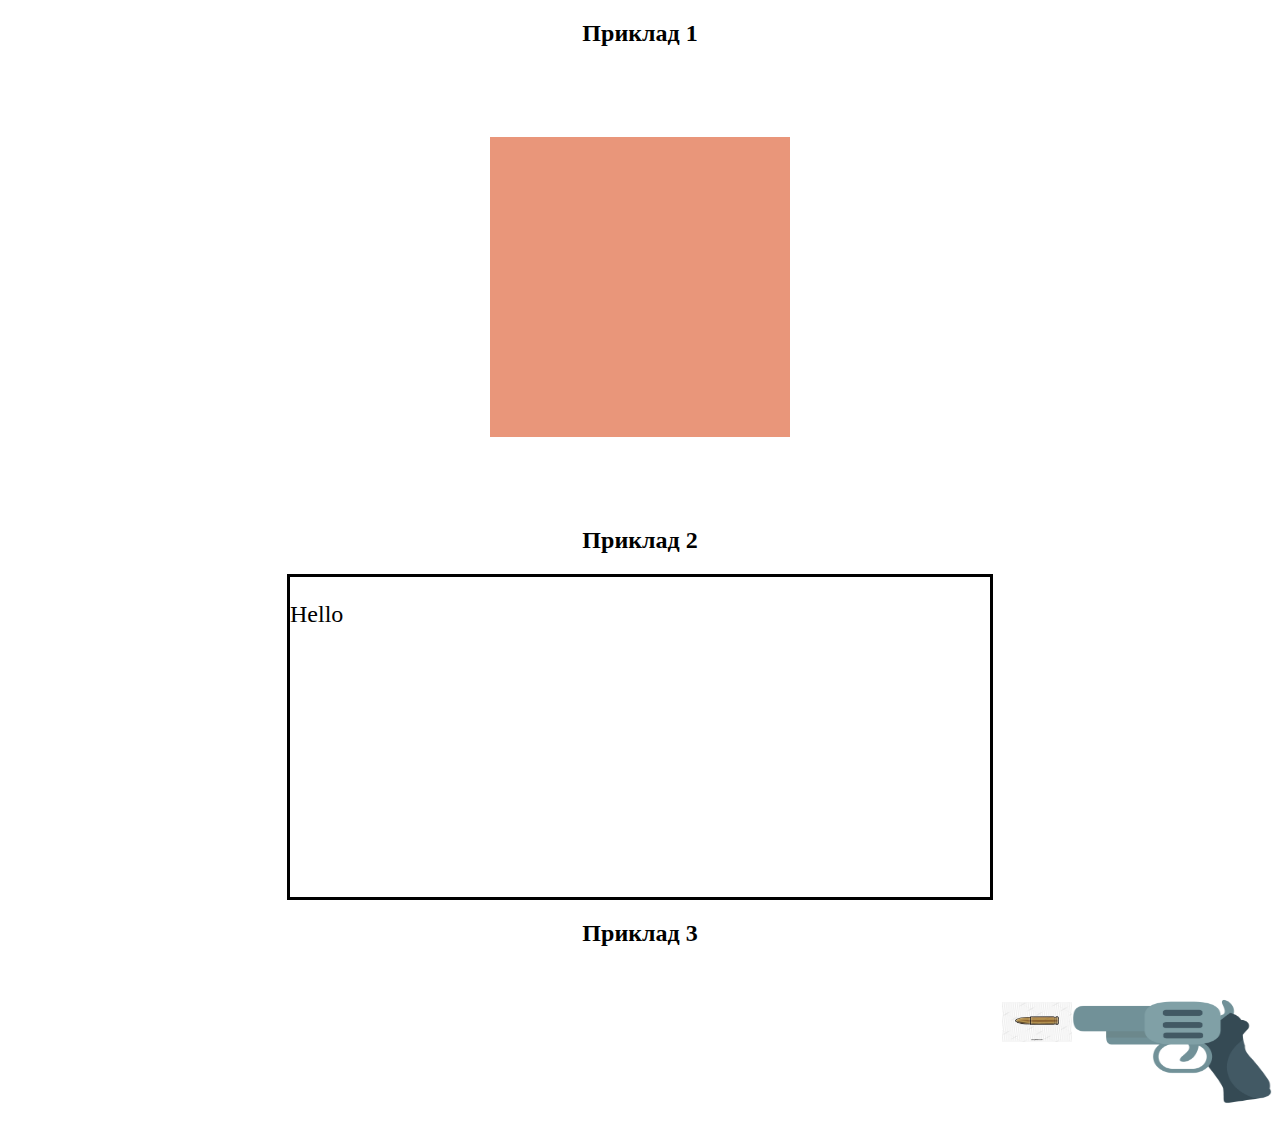
==== dz9.html @ b7558d97 "dz9" ====
<!DOCTYPE html>
<html lang="uk">
<head>
    <link rel="stylesheet" href="./style/style1.css">
    <meta charset="UTF-8">
    <meta http-equiv="X-UA-Compatible" content="IE=edge">
    <meta name="viewport" content="width=device-width, initial-scale=1.0">
    <title>Document</title>
</head>
<body>
<main>
    <h2 style="text-align: center;">Приклад 1</h2>
    <div class="dz9-1" style="margin-top: 90px;"></div>
    <h2 style="text-align: center; margin-top: 90px;">Приклад 2</h2>
    <div class="dz9-2">
        <p class="dz9-2-p">Hello</p>
    </div>
    <h2 style="text-align: center;">Приклад 3</h2>
    <div class="dz9-3">
        <img src="./imgs/bullet.jpg" alt="bullet" class="bullet">
        <img src="./imgs/gun.png" alt="gun" class="gun">
    </div>
</main>
</body>
</html>
---- style/style1.css ----
*,
*::before *::after {
    box-sizing: border-box;
}
.container {
    background-image: url("/next-page/imgs/фон.jpg");
    background-size: contain;
    background-repeat: no-repeat;
}
.a1 {
    border: solid 3px #aca8a8;
    background: rgb(174, 180, 27);
    background: linear-gradient(90deg, rgba(174, 180, 27, 1) 0%, rgba(43, 213, 80, 1) 46%, rgba(0, 154, 185, 1) 100%);
    width: 70px;
    height: 70px;
    display: flex;
    align-items: center;
    margin: 150px auto;
    justify-content: center;
    font-size: larger;
}
.main-footer {
    background: rgb(174, 180, 27);
    background: linear-gradient(90deg, rgba(174, 180, 27, 1) 0%, rgba(43, 213, 80, 1) 46%, rgba(0, 154, 185, 1) 100%);
    width: 100%;
    height: 200px;
    z-index: -1;
    position: absolute;
    bottom: 0;
}
.first-footer {
    position: absolute;
    bottom: 40px;
    left: 50px;
    font-size: larger
}
.main-header {
    background: rgb(174, 180, 27);
    background: linear-gradient(90deg, rgba(174, 180, 27, 1) 0%, rgba(43, 213, 80, 1) 46%, rgba(0, 154, 185, 1) 100%);
    width: 100%;
    height: 100px;
}
.part-first {
    display: flex;
    justify-content: space-around;
    margin-top: 60px;
}
.part-first-1 {
    width: 300px;
    height: 300px;
    background-color: aqua;
}
.part-first-2 {
    width: 300px;
    height: 300px;
    background-color: rgb(44, 189, 87);
    position: relative;
    top: 70px;
    left: 50px;
}
.part-first-3 {
    width: 300px;
    height: 300px;
    background-color: rgb(243, 170, 75);
}
.part-second {
    background-color: rgb(114, 110, 110);
    width: 750px;
    margin: 100px auto;

}
.part-second-0 {
    position: fixed;
    background-color: rgb(209, 97, 97);
    width: 750px;
    height: 40px;
}
.part-second-1 {
    width: 300px;
    height: 300px;
    background-color: rgb(131, 133, 9);
}
.part-second-2 {
    width: 300px;
    height: 300px;
    background-color: rgb(111, 151, 151);
}
.part-second-3 {
    width: 300px;
    height: 300px;
    background-color: rgb(158, 15, 110);
}

.part-second-4 {
    width: 300px;
    height: 300px;
    background-color: rgb(166, 255, 0);
}
.part-third-img {
width: 45px;
height: 40px;
position: sticky;
bottom: 100px;
left: 50px;
border: 1px;
border-radius: 50%;
z-index: 1;
}
.part-fourth {
    display: flex;
    margin-top: 60px;
}
.part-fourth-1 {
    width: 300px;
    height: 300px;
    background-color: rgb(0, 209, 209);
    z-index: 1;
}
.part-fourth-2 {
    width: 300px;
    height: 300px;
    background-color: rgb(92, 216, 140);
    z-index: 2;
}
.part-fourth-3 {
    width: 300px;
    height: 300px;
    background-color: rgb(206, 67, 171);
    z-index: 3;
}
.dz9-1 {
    width: 300px;
    height: 300px;
    background-color: darksalmon;
    margin: auto;
}
.dz9-1:hover {
    animation-name: part-1;
    animation-duration: 2s;
    animation-timing-function: linear;
    animation-iteration-count: infinite;
}
@keyframes part-1 {
    0% {
        background-color: darksalmon;
        transform: rotate(0deg);
    }
    25% {
        background-color: chartreuse;
        transform: rotate(90deg);
    }
    500% {
        background-color: aqua;
        transform: rotate(180deg);
    }
    750% {
            background-color: rgb(146, 62, 34);
            transform: rotate(270deg);
        }
    100% {
        background-color: darksalmon;
        transform: rotate(360deg);
    }
}
.dz9-2 {
    width: 700px;
    height: 320px;
    border: #000 solid 3px;
    margin: auto;
}
@keyframes part-2 {
 0% {
    margin-top: 10px;
    margin-left: 10px;
 }
25% {
    margin-top: 80px;
    margin-left: 175px;
}
50% {
    margin-top: 160px;
    margin-left: 350px;
}
50% {
    margin-top: 240px;
    margin-left: 525px;
}
50% {
    margin-top: 280px;
    margin-left: 630px;
}
}
.dz9-2-p {
    font-size: x-large;
    animation-name: part-2;
    animation-duration: 10s;
    animation-timing-function: ease-in;
    animation-iteration-count: infinite;
}
.dz9-3 {
    display: flex;
    justify-content: end;
}
.bullet {
    position: relative;
    top: 35px;
    width: 70px;
    height: 40px;
}
.gun {
    width: 200px;
    height: 150px;
}
@keyframes gun {
  0% {
    transform: rotate(0deg);
  }
  100% {
    transform: rotate(15deg);
  }  
}
@keyframes bullet {
    0% {
        display: block;
    }
    25% {
        margin-right: 100px;
    }
    50% {
      margin-right: 200px;  
    }
    75% {
            margin-right: 300px;
    }
    100% {
            margin-right: 400px;
            display: none;
    }
}
.gun:active {
    animation-name: gun;
    animation-duration: 200ms;
    animation-timing-function: linear;
}
.bullet:active {
    animation-name: bullet;
    animation-duration: 3s;
    animation-timing-function: linear;
}
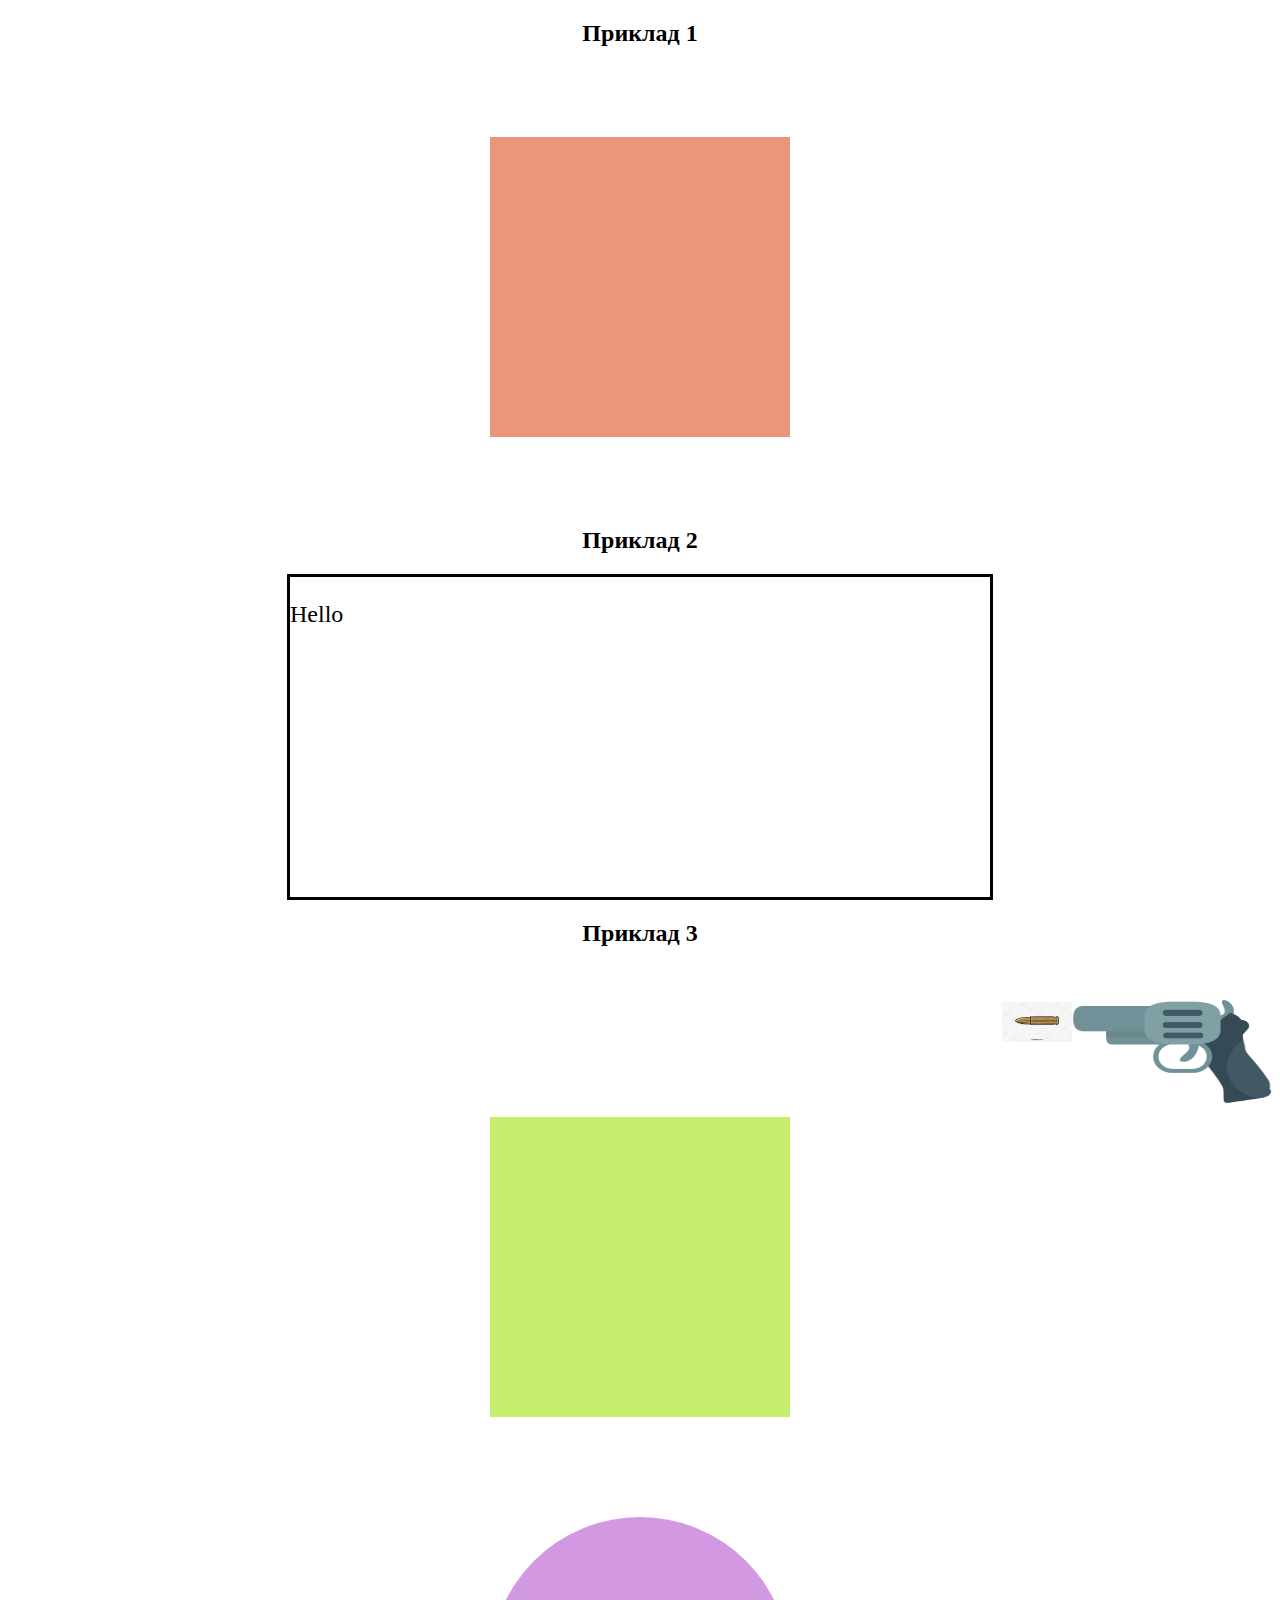
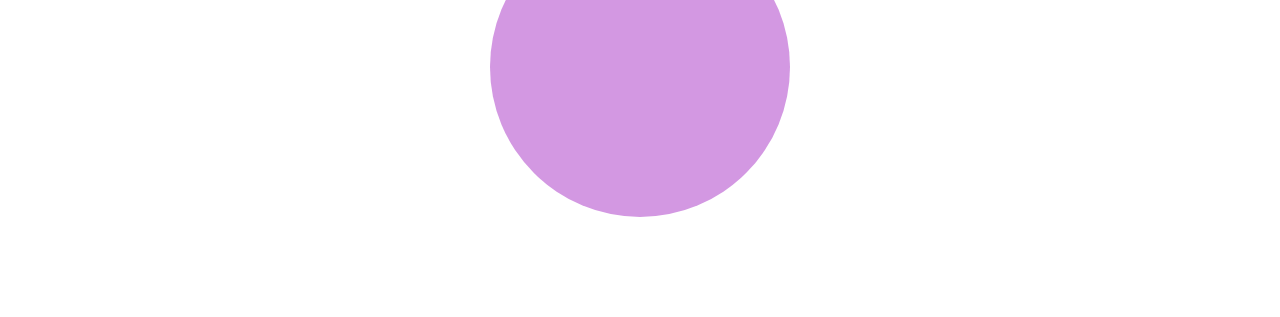
==== commit 258887f7: "question(dz10)" ====
--- a/dz9.html
+++ b/dz9.html
@@ -20,6 +20,8 @@
         <img src="./imgs/bullet.jpg" alt="bullet" class="bullet">
         <img src="./imgs/gun.png" alt="gun" class="gun">
     </div>
+    <div class="dz10-1"></div>
+    <div class="dz10-2"></div>
 </main>
 </body>
 </html>--- a/style/style1.css
+++ b/style/style1.css
@@ -2,12 +2,19 @@
 *::before *::after {
     box-sizing: border-box;
 }
-.container {
-    background-image: url("/next-page/imgs/фон.jpg");
-    background-size: contain;
-    background-repeat: no-repeat;
-}
 .a1 {
+    border: solid 3px #aca8a8;
+    background: rgb(174, 180, 27);
+    background: linear-gradient(90deg, rgba(174, 180, 27, 1) 0%, rgba(43, 213, 80, 1) 46%, rgba(0, 154, 185, 1) 100%);
+    width: 70px;
+    height: 70px;
+    display: flex;
+    align-items: center;
+    margin: 150px auto;
+    justify-content: center;
+    font-size: larger;
+}
+.a2 {
     border: solid 3px #aca8a8;
     background: rgb(174, 180, 27);
     background: linear-gradient(90deg, rgba(174, 180, 27, 1) 0%, rgba(43, 213, 80, 1) 46%, rgba(0, 154, 185, 1) 100%);
@@ -246,4 +253,49 @@
     animation-name: bullet;
     animation-duration: 3s;
     animation-timing-function: linear;
+}
+.dz10-1 {
+    width: 300px;
+    height: 300px;
+    background-color: rgb(200, 238, 112);
+    margin: auto;
+}
+@keyframes skew {
+    0% {
+        transform: skewX(0);
+        background-color: rgb(200, 238, 112);
+    }
+    50% {
+        transform: skewX(30deg);
+        background-color: rgb(76, 192, 192);
+    }
+    100% {
+        transform: skewX(0);
+        background-color: rgb(95, 82, 67);
+    }
+}
+.dz10-1:hover {
+    animation-name: skew;
+    animation-timing-function: linear;
+    animation-iteration-count: infinite;
+}
+.dz10-2 {
+    width: 300px;
+    height: 300px;
+    background-color: rgb(211, 152, 226);
+    margin: 100px auto;
+    border-radius: 50%;
+}
+@keyframes scale {
+    0% {
+        transform: scale(1);
+    }
+    100% {
+        transform: scale(0.3 1.5);
+    }
+}
+.dz10-2:hover {
+    animation-name: scale;
+    animation-timing-function: linear;
+    animation-iteration-count: infinite;
 }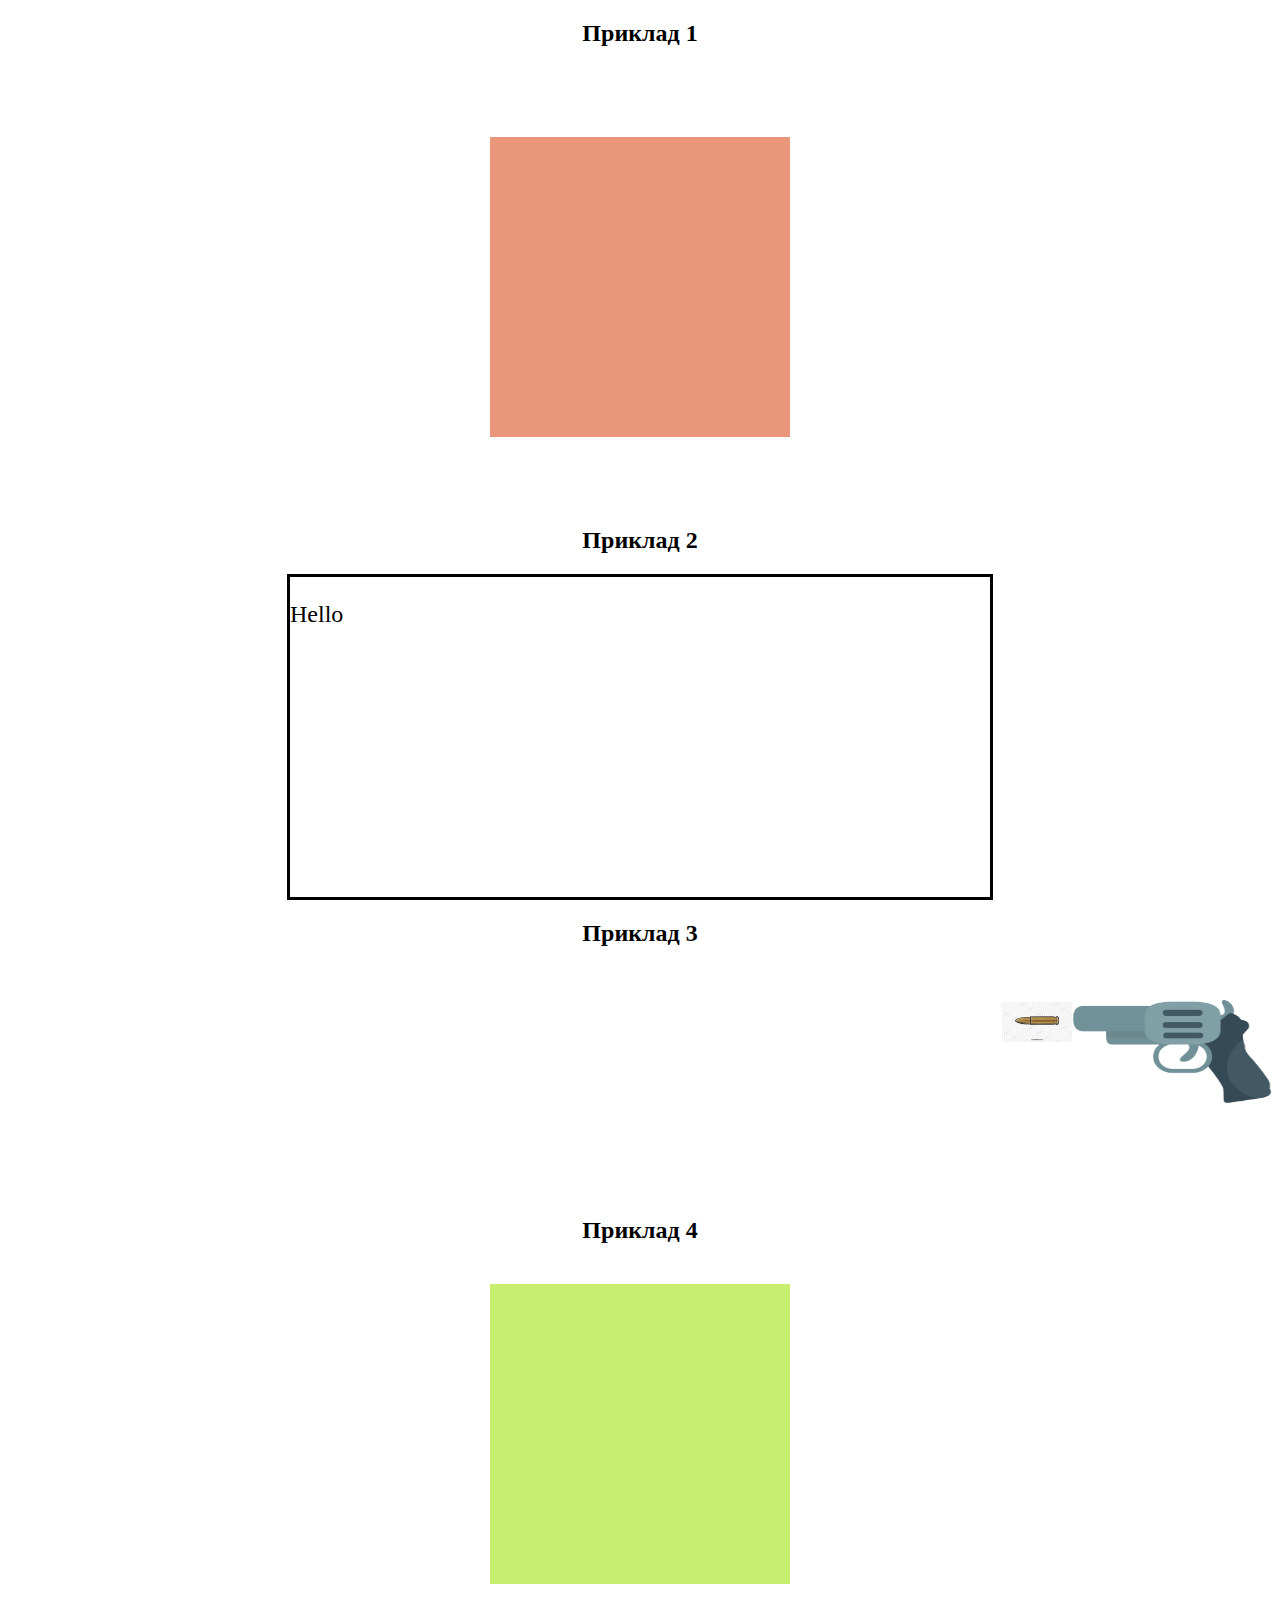
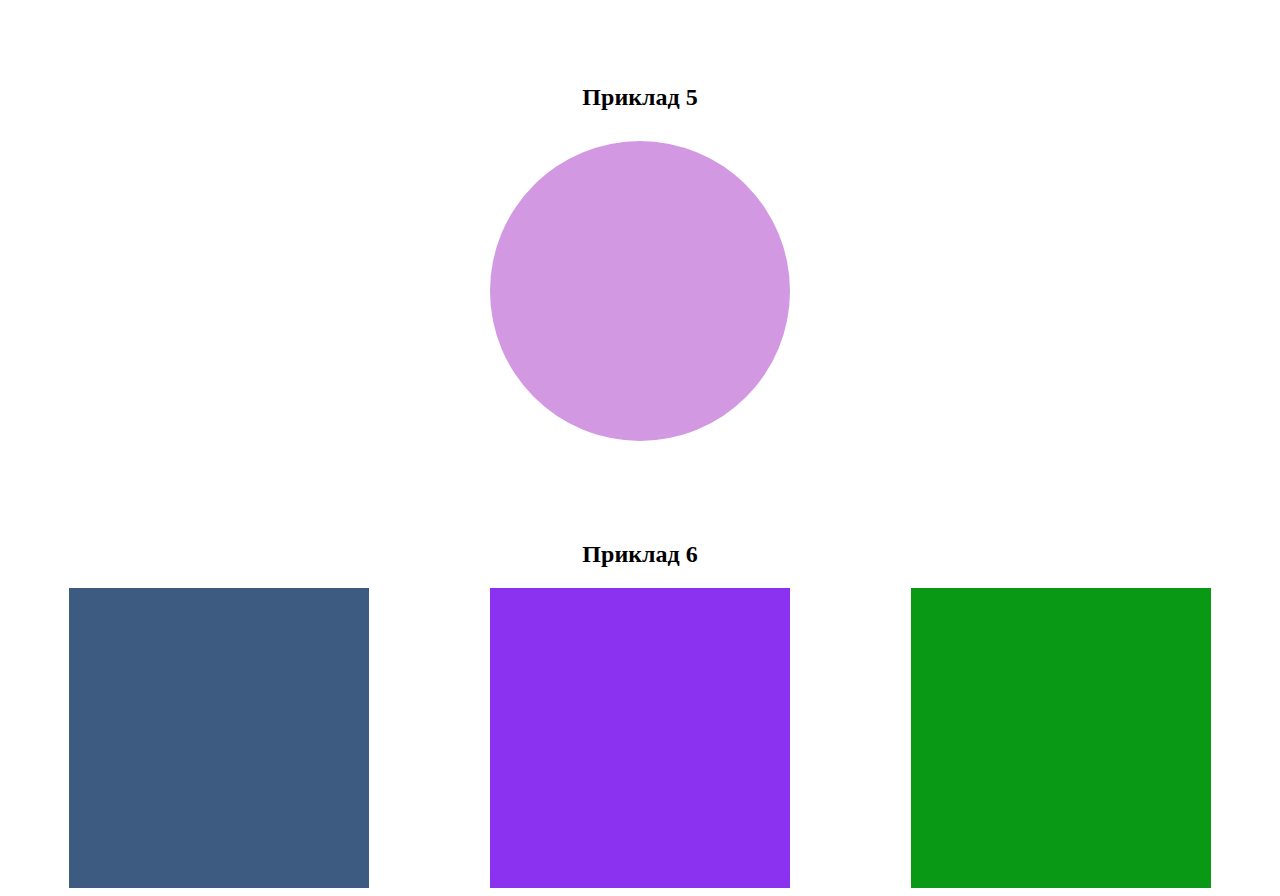
==== commit 4fc63390: "dz10" ====
--- a/dz9.html
+++ b/dz9.html
@@ -20,8 +20,16 @@
         <img src="./imgs/bullet.jpg" alt="bullet" class="bullet">
         <img src="./imgs/gun.png" alt="gun" class="gun">
     </div>
+        <h2 style="text-align: center; margin-top: 100px;">Приклад 4</h2>
     <div class="dz10-1"></div>
+        <h2 style="text-align: center; margin-top: 100px;">Приклад 5</h2>
     <div class="dz10-2"></div>
+        <h2 style="text-align: center; margin-top: 100px;">Приклад 6</h2>
+    <div class="dz10-3">
+        <div class="dz10-3-1"></div>
+        <div class="dz10-3-2"></div>
+        <div class="dz10-3-3"></div>
+    </div>
 </main>
 </body>
 </html>--- a/style/style1.css
+++ b/style/style1.css
@@ -259,23 +259,34 @@
     height: 300px;
     background-color: rgb(200, 238, 112);
     margin: auto;
+    margin-top: 40px;
 }
 @keyframes skew {
     0% {
         transform: skewX(0);
         background-color: rgb(200, 238, 112);
     }
+    25% {
+        transform: skewY(45deg);
+        background-color: rgb(214, 88, 88);
+    }
     50% {
-        transform: skewX(30deg);
+        transform: skewY(0);
+        transform: skewX(65deg);
         background-color: rgb(76, 192, 192);
     }
-    100% {
-        transform: skewX(0);
+75% {
+    transform: skewX(-30deg);
+    background-color: rgb(76, 192, 192);
+}
+    100% {
+        transform: skew(0);
         background-color: rgb(95, 82, 67);
     }
 }
 .dz10-1:hover {
     animation-name: skew;
+    animation-duration: 2s;
     animation-timing-function: linear;
     animation-iteration-count: infinite;
 }
@@ -283,19 +294,99 @@
     width: 300px;
     height: 300px;
     background-color: rgb(211, 152, 226);
-    margin: 100px auto;
+    margin: 30px auto;
     border-radius: 50%;
 }
 @keyframes scale {
     0% {
         transform: scale(1);
-    }
-    100% {
-        transform: scale(0.3 1.5);
+        background-color:rgb(211, 152, 226);
+    }
+    25% {
+        transform: scale(0.8, 0.5);
+        background-color: rgb(132, 226, 127);
+    }
+    50% {
+        transform: scale(0.3, 1.5);
+        background-color: blanchedalmond;
+    }
+    75% {
+        transform: scale(1.7, 0.8);
+        background-color: rgb(147, 207, 235);
+    }
+    100% {
+        transform: scale(1);
+        background-color: rgb(211, 152, 226);
     }
 }
 .dz10-2:hover {
     animation-name: scale;
+    animation-duration: 2s;
+    animation-timing-function: linear;
+    animation-iteration-count: infinite;
+}
+.dz10-3 {
+    display: flex;
+    justify-content: space-around;
+}
+.dz10-3-1 {
+    width: 300px;
+    height: 300px;
+    background-color: rgb(61, 91, 129);
+}
+@keyframes translate-1 {
+    0% {
+        transform: translate(0);
+    }
+    100% {
+        transform: translate(23px, -70px);
+    }
+}
+.dz10-3-2 {
+    width: 300px;
+    height: 300px;
+    background-color: rgb(139, 50, 240);
+}
+
+@keyframes translate-2 {
+    0% {
+        transform: translate(0);
+    }
+
+    100% {
+        transform: translate(50px, 39px);
+    }
+}
+.dz10-3-3 {
+    width: 300px;
+    height: 300px;
+    background-color: rgb(9, 153, 21);
+}
+
+@keyframes translate-3 {
+    0% {
+        transform: translate(0);
+    }
+
+    100% {
+        transform: translate(-110px, 20px);
+    }
+}
+.dz10-3-1:hover {
+    animation-name: translate-1;
+    animation-duration: 1s;
+    animation-timing-function: linear;
+    animation-iteration-count: infinite;
+}
+.dz10-3-2:hover {
+    animation-name: translate-2;
+    animation-duration: 1s;
+    animation-timing-function: linear;
+    animation-iteration-count: infinite;
+}
+.dz10-3-3:hover {
+    animation-name: translate-3;
+    animation-duration: 1s;
     animation-timing-function: linear;
     animation-iteration-count: infinite;
 }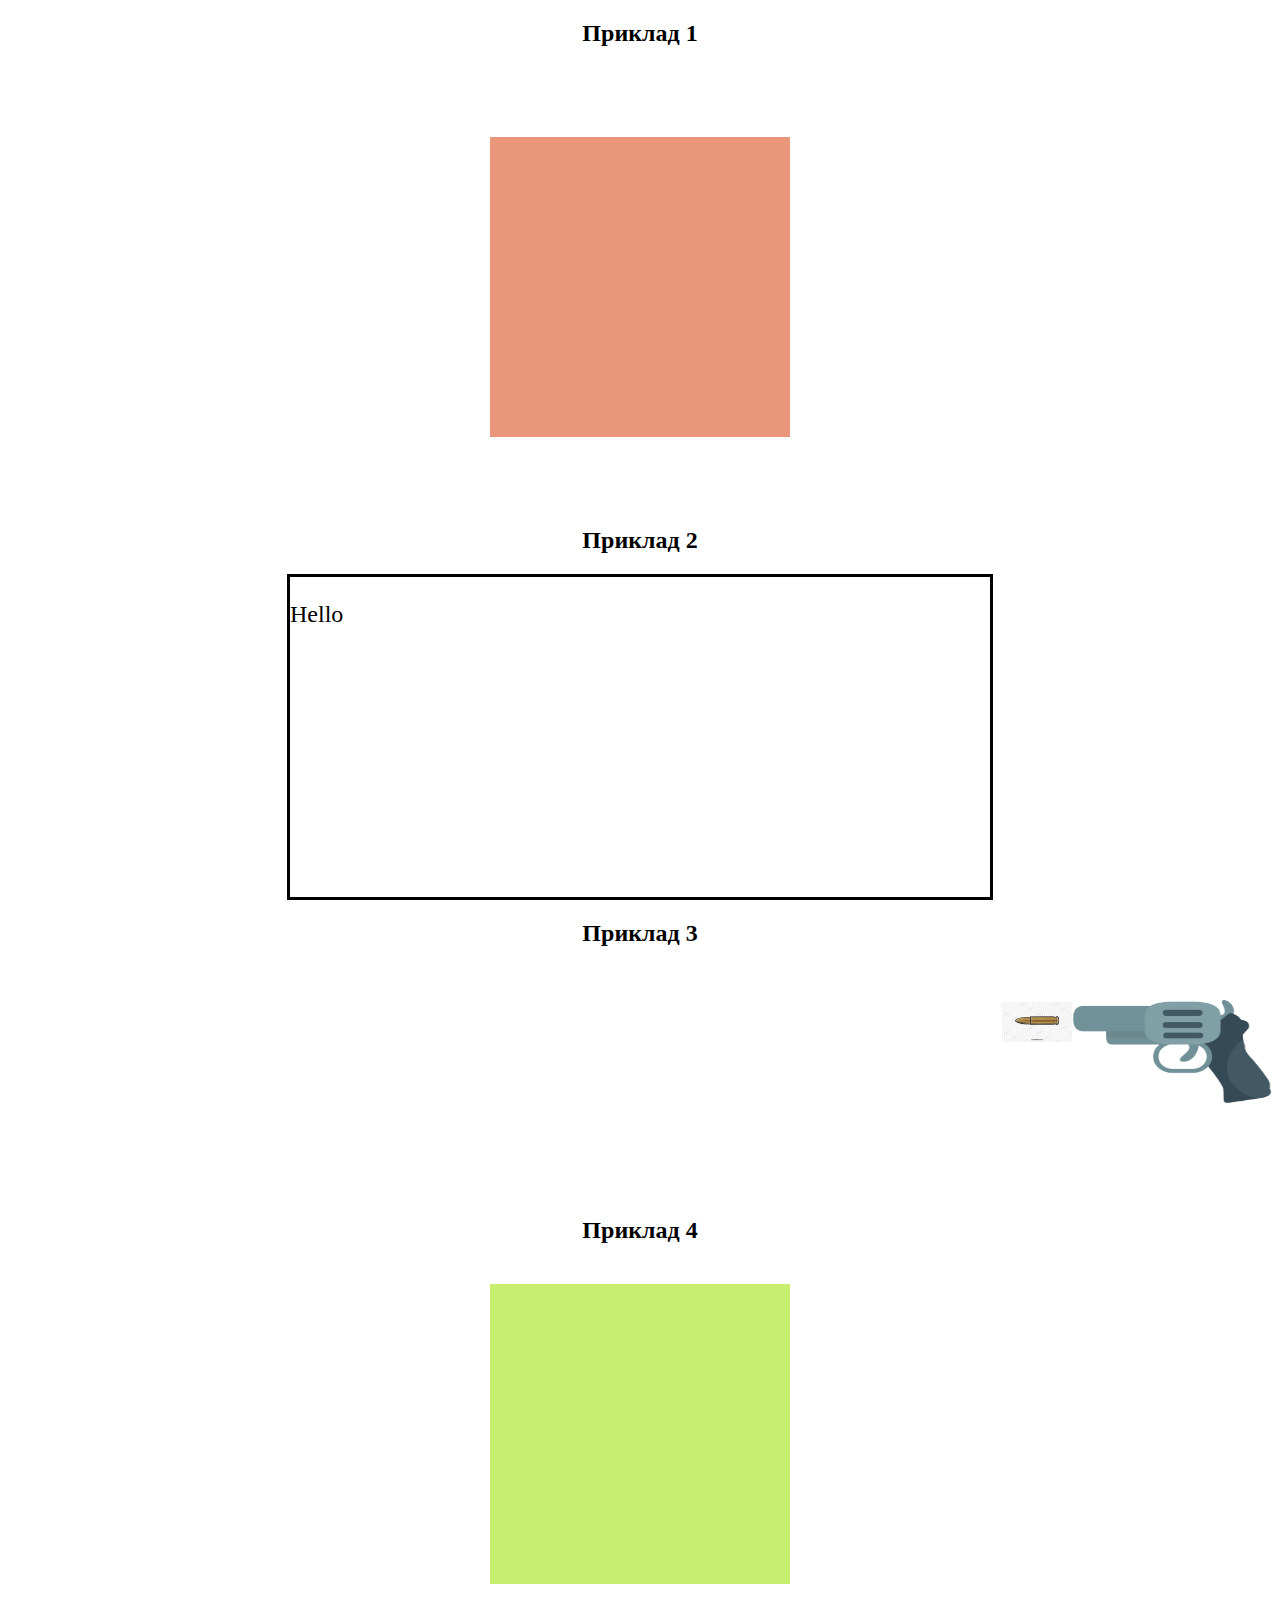
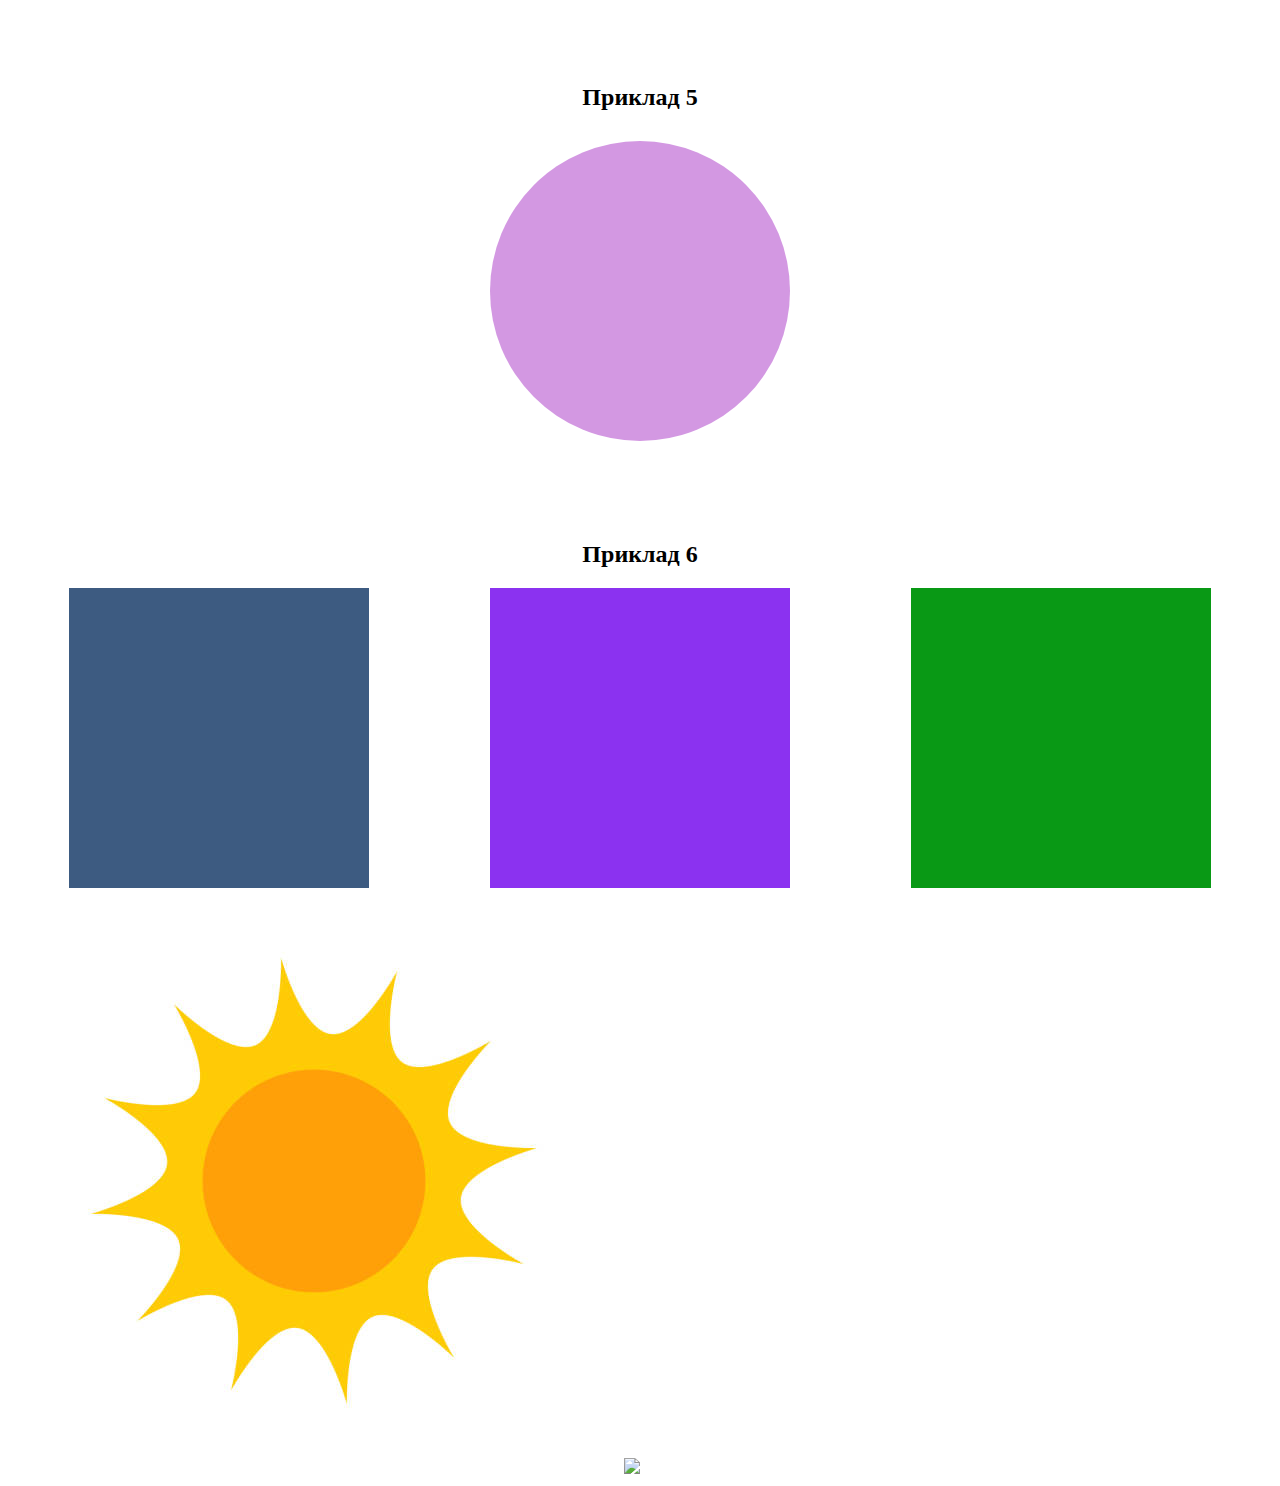
==== commit 02599f24: "dz10 sun" ====
--- a/dz9.html
+++ b/dz9.html
@@ -30,6 +30,10 @@
         <div class="dz10-3-2"></div>
         <div class="dz10-3-3"></div>
     </div>
+    <div>
+        <img src="./imgs/sun.jpg" alt="sun" class="sun">
+        <img src="./imgs/sun2.jpg alt="sun" class="sun">
+    </div>
 </main>
 </body>
 </html>--- a/style/style1.css
+++ b/style/style1.css
@@ -36,7 +36,6 @@
     bottom: 0;
 }
 .first-footer {
-    position: absolute;
     bottom: 40px;
     left: 50px;
     font-size: larger
@@ -389,4 +388,25 @@
     animation-duration: 1s;
     animation-timing-function: linear;
     animation-iteration-count: infinite;
+}
+.sun {
+    margin: auto;
+
+}
+.sun1 {
+    display: none;
+}
+@keyframes sun {
+    0% {
+opacity: 0;
+    }
+    100% {
+        background-image: url('/next-page/imgs/sun2.jpg');
+    }
+}
+.sun:active {
+    animation-name: sun;
+    animation-duration: 4s;
+    animation-timing-function: linear;
+    animation-iteration-count: infinite;
 }